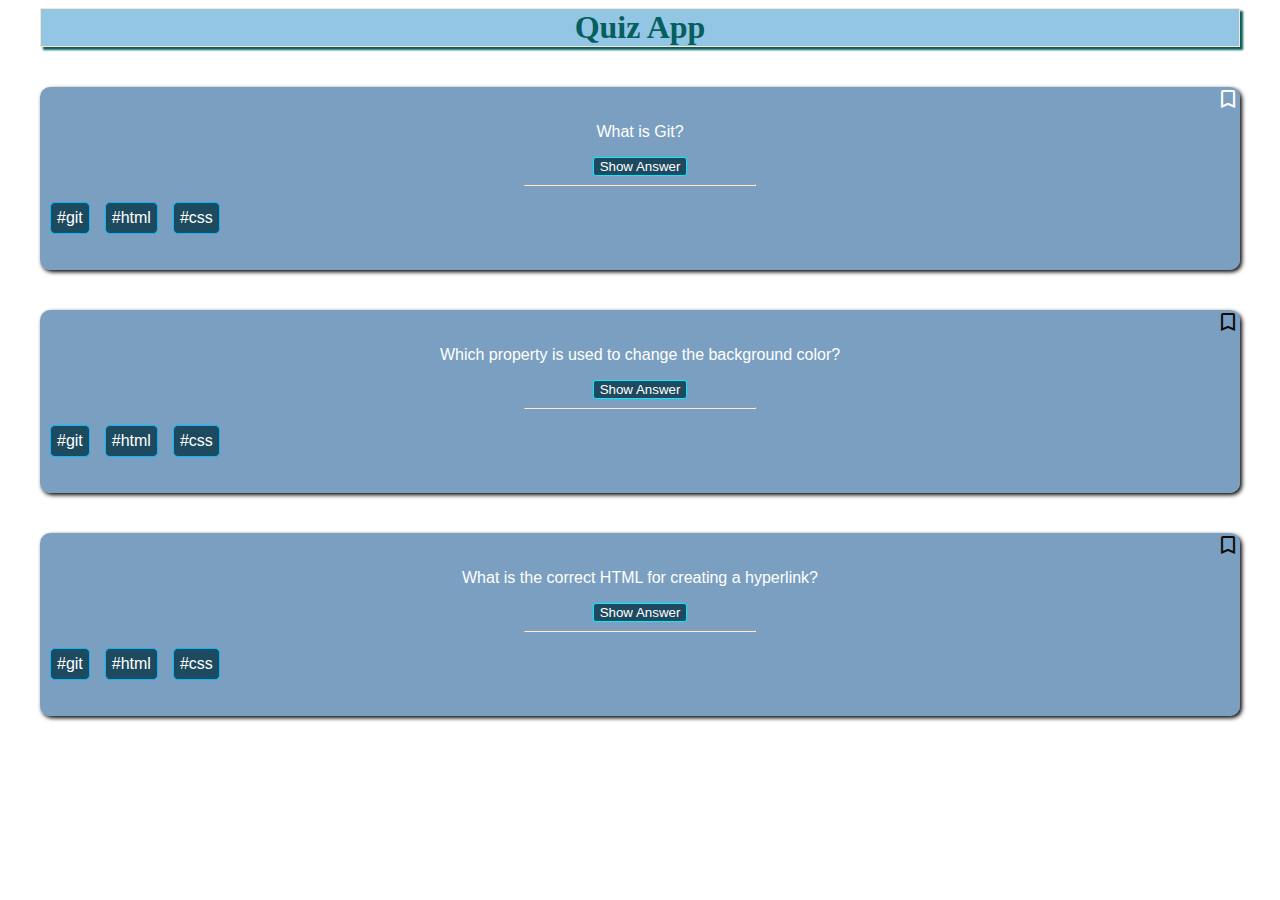
==== index.html @ db873ea4 "Edited the title and css class" ====
<!DOCTYPE html>
<html lang="en">
  <head>
    <meta charset="UTF-8" />
    <meta name="viewport" content="width=device-width, initial-scale=1.0" />
    <title>Quiz App</title>
    <link rel="stylesheet" href="styles.css" />
    <link
      rel="stylesheet"
      href="https://fonts.googleapis.com/css2?family=Material+Symbols+Outlined:opsz,wght,FILL,GRAD@20..48,100..700,0..1,-50..200"
    />
  </head>
  <body>
    <header><h1>Quiz App</h1></header>
    <main>
      <section class="question">
        <span class="material-symbols-outlined"> bookmark </span>
        <p>What is Git?</p>
        <button>Show Answer</button>
        <hr />
        <ul class="tags">
          <li>#git</li>
          <li>#html</li>
          <li>#css</li>
        </ul>
      </section>

      <section class="question">
        <span class="material-symbols-outlined bookmarked"> bookmark </span>
        <p>Which property is used to change the background color?</p>
        <button>Show Answer</button>
        <hr />
        <ul class="tags">
          <li>#git</li>
          <li>#html</li>
          <li>#css</li>
        </ul>
      </section>
      <section class="question">
        <span class="material-symbols-outlined bookmarked"> bookmark </span>
        <p>What is the correct HTML for creating a hyperlink?</p>
        <button>Show Answer</button>
        <hr />
        <ul class="tags">
          <li>#git</li>
          <li>#html</li>
          <li>#css</li>
        </ul>
      </section>
    </main>
  </body>
</html>
---- styles.css ----
* {
  box-sizing: border-box;
}
h1 {
  background-color: rgb(147, 198, 228);
  text-align: center;
  max-width: 1200px;
  margin: auto;
  padding: 0;
  border: 1px solid bisque;
  box-shadow: 3px 3px 2px;
  color: rgb(6, 94, 94);
  margin-bottom: 40px;
}

main {
  max-width: 1200px;
  margin: auto;
  padding: 0;
}
/**............Start styling sections..........*/
.question {
  color: rgb(255, 255, 255);
  position: relative;
  background-color: rgba(34, 94, 150, 0.596);
  text-align: center;
  padding: 20px;
  border-radius: 10px;
  box-shadow: 2px 2px 4px black;
  margin-bottom: 40px;
  font-family: "Franklin Gothic Medium", "Arial Narrow", Arial, sans-serif;
}
.tags {
  list-style-type: none;
  display: flex;
  gap: 15px;
  font-family: Arial, Helvetica, sans-serif;
  margin-left: -50px;
}

.tags li {
  background-color: rgb(29, 74, 95);
  border: 1px solid rgb(6, 184, 255);
  border-radius: 5px;
  padding: 6px;
}
.tags li:hover {
  border: 1px solid rgb(63, 219, 240);
  box-shadow: 1px 2px 3px rgb(12, 221, 248);
}

/**............End styling sections..........*/

/**............Start styling Buttons..........*/
button {
  background-color: rgb(29, 74, 95);
  border: 1px solid rgb(0, 238, 255);
  border-radius: 3px;
  color: white;
}
button:hover {
  background-color: white;
  color: rgb(29, 74, 95);
  border: 1px solid rgb(32, 238, 253);
}
hr {
  width: 20%;
}

.material-symbols-outlined {
  font-variation-settings: "FILL" 0, "wght" 400, "GRAD" 0, "opsz" 24;
  position: absolute;
  right: 0;
  top: 0;
  color: rgb(253, 253, 253);
}

.bookmarked {
  color: rgb(12, 12, 12);
}
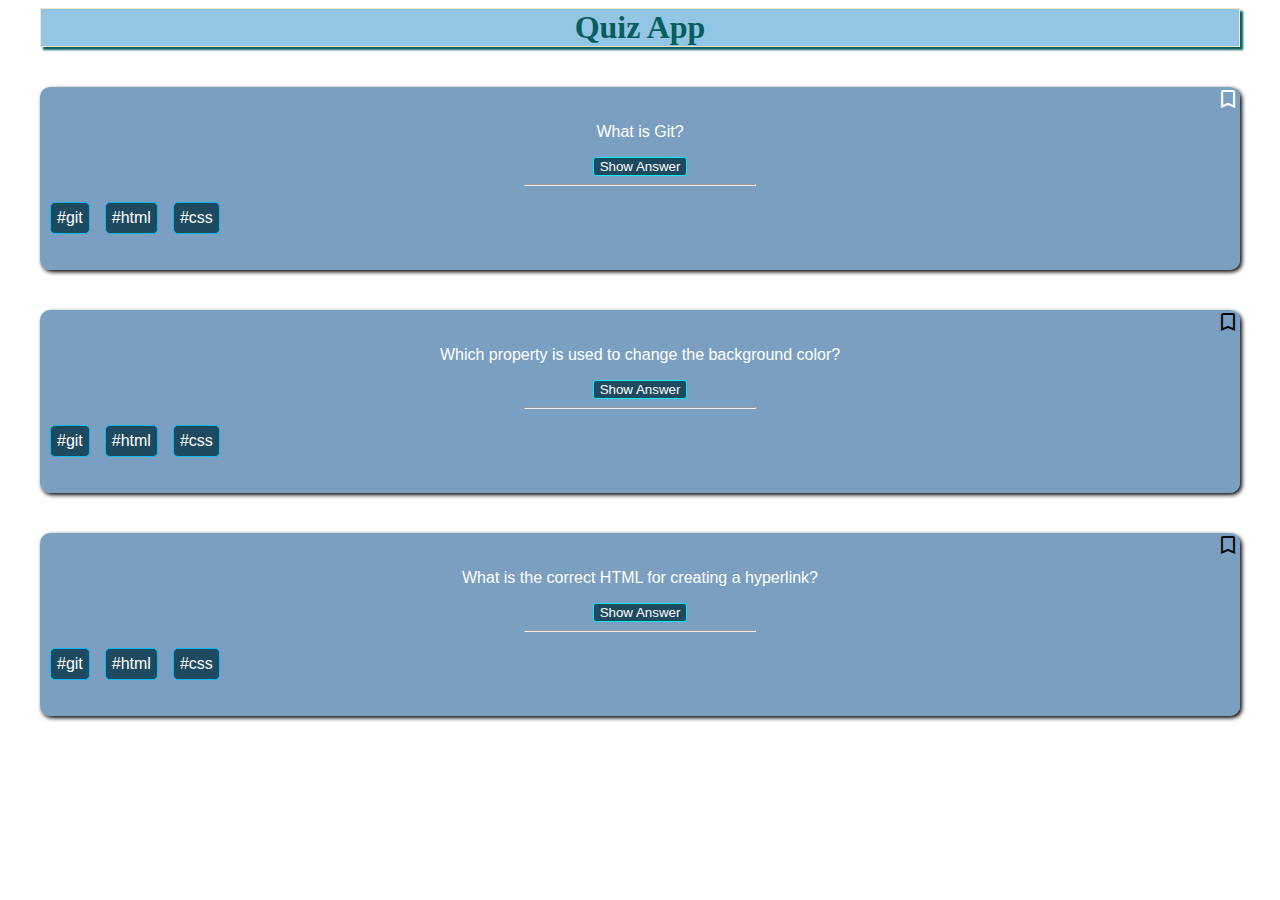
==== commit d091d6cd: "Merge branch 'main' into question-cards" ====
--- a/index.html
+++ b/index.html
@@ -24,7 +24,6 @@
           <li>#css</li>
         </ul>
       </section>
-
       <section class="question">
         <span class="material-symbols-outlined bookmarked"> bookmark </span>
         <p>Which property is used to change the background color?</p>
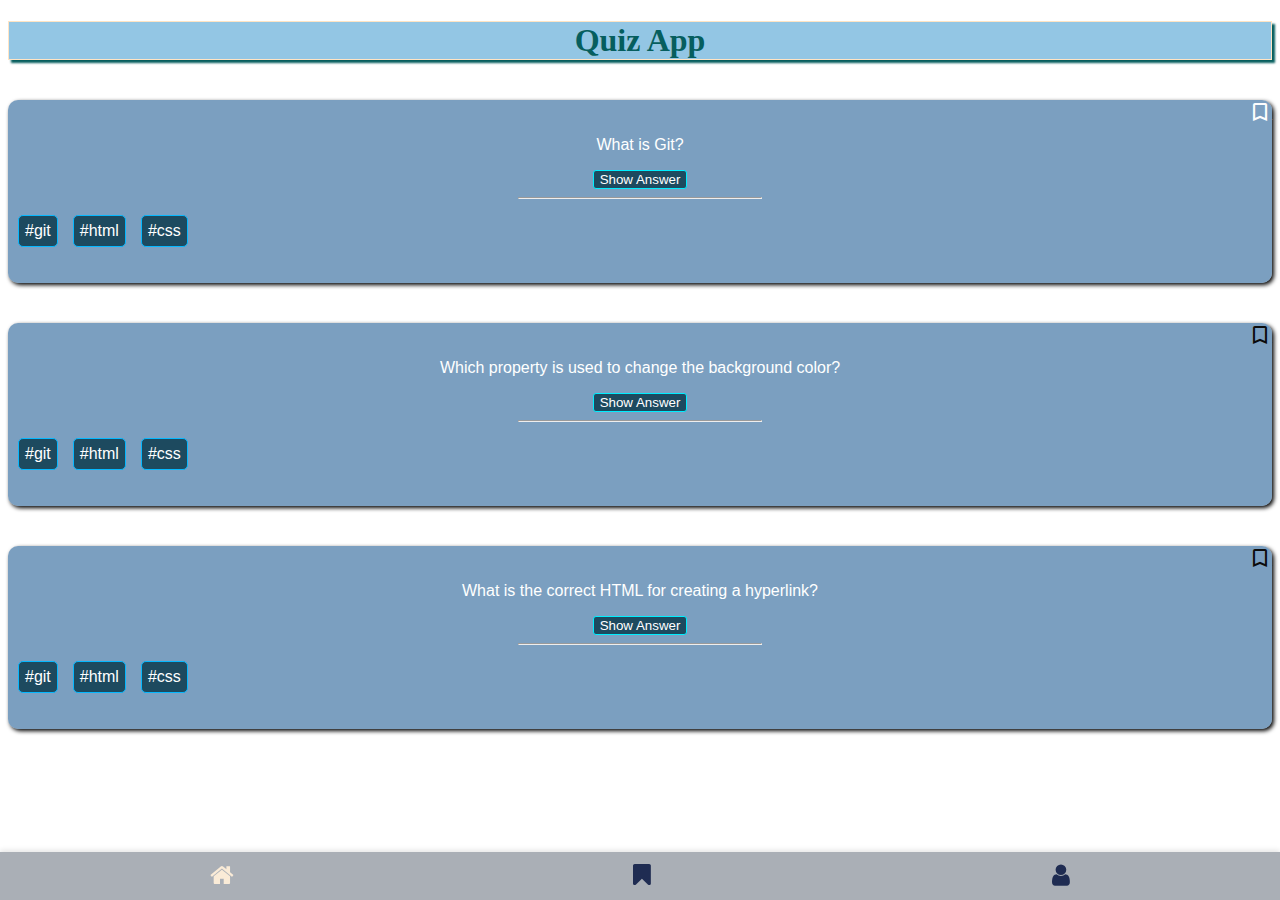
==== commit ed8be8e1: "Add anchot tags to nav and styling" ====
--- a/index.html
+++ b/index.html
@@ -3,49 +3,62 @@
   <head>
     <meta charset="UTF-8" />
     <meta name="viewport" content="width=device-width, initial-scale=1.0" />
-    <title>Quiz App</title>
+    <title>Document</title>
     <link rel="stylesheet" href="styles.css" />
+    <link rel="stylesheet" href="styles.css" />
+
     <link
       rel="stylesheet"
       href="https://fonts.googleapis.com/css2?family=Material+Symbols+Outlined:opsz,wght,FILL,GRAD@20..48,100..700,0..1,-50..200"
     />
+    <link
+      rel="stylesheet"
+      href="https://cdnjs.cloudflare.com/ajax/libs/font-awesome/4.7.0/css/font-awesome.min.css"
+    />
   </head>
   <body>
     <header><h1>Quiz App</h1></header>
-    <main>
-      <section class="question">
-        <span class="material-symbols-outlined"> bookmark </span>
-        <p>What is Git?</p>
-        <button>Show Answer</button>
-        <hr />
-        <ul class="tags">
-          <li>#git</li>
-          <li>#html</li>
-          <li>#css</li>
-        </ul>
-      </section>
-      <section class="question">
-        <span class="material-symbols-outlined bookmarked"> bookmark </span>
-        <p>Which property is used to change the background color?</p>
-        <button>Show Answer</button>
-        <hr />
-        <ul class="tags">
-          <li>#git</li>
-          <li>#html</li>
-          <li>#css</li>
-        </ul>
-      </section>
-      <section class="question">
-        <span class="material-symbols-outlined bookmarked"> bookmark </span>
-        <p>What is the correct HTML for creating a hyperlink?</p>
-        <button>Show Answer</button>
-        <hr />
-        <ul class="tags">
-          <li>#git</li>
-          <li>#html</li>
-          <li>#css</li>
-        </ul>
-      </section>
-    </main>
+
+    <section class="firstQ">
+      <span class="material-symbols-outlined"> bookmark </span>
+      <p>What is Git?</p>
+      <button>Show Answer</button>
+      <hr />
+      <ul class="tags">
+        <li>#git</li>
+        <li>#html</li>
+        <li>#css</li>
+      </ul>
+    </section>
+
+    <section class="secondQ">
+      <span class="material-symbols-outlined bookmarked"> bookmark </span>
+      <p>Which property is used to change the background color?</p>
+      <button>Show Answer</button>
+      <hr />
+      <ul class="tags">
+        <li>#git</li>
+        <li>#html</li>
+        <li>#css</li>
+      </ul>
+    </section>
+    <section class="thirdQ">
+      <span class="material-symbols-outlined bookmarked"> bookmark </span>
+      <p>What is the correct HTML for creating a hyperlink?</p>
+      <button>Show Answer</button>
+      <hr />
+      <ul class="tags">
+        <li>#git</li>
+        <li>#html</li>
+        <li>#css</li>
+      </ul>
+    </section>
+    <footer>
+      <nav class="footer-nav">
+        <a href="#"><i class="fa fa-home active"></i></a>
+        <a href="#"><i class="fa fa-bookmark"></i></a>
+        <a href="#"><i class="fa fa-user"></i></a>
+      </nav>
+    </footer>
   </body>
 </html>
--- a/styles.css
+++ b/styles.css
@@ -1,35 +1,31 @@
 * {
   box-sizing: border-box;
 }
+
 h1 {
   background-color: rgb(147, 198, 228);
   text-align: center;
-  max-width: 1200px;
-  margin: auto;
-  padding: 0;
+
   border: 1px solid bisque;
   box-shadow: 3px 3px 2px;
   color: rgb(6, 94, 94);
   margin-bottom: 40px;
 }
 
-main {
-  max-width: 1200px;
-  margin: auto;
-  padding: 0;
-}
 /**............Start styling sections..........*/
-.question {
+.firstQ {
   color: rgb(255, 255, 255);
   position: relative;
   background-color: rgba(34, 94, 150, 0.596);
   text-align: center;
   padding: 20px;
   border-radius: 10px;
+  border: 0px solid black;
   box-shadow: 2px 2px 4px black;
   margin-bottom: 40px;
   font-family: "Franklin Gothic Medium", "Arial Narrow", Arial, sans-serif;
 }
+
 .tags {
   list-style-type: none;
   display: flex;
@@ -47,6 +43,30 @@
 .tags li:hover {
   border: 1px solid rgb(63, 219, 240);
   box-shadow: 1px 2px 3px rgb(12, 221, 248);
+}
+.secondQ {
+  position: relative;
+  background-color: rgba(34, 94, 150, 0.596);
+  color: rgb(255, 255, 255);
+  text-align: center;
+  padding: 20px;
+  border-radius: 10px;
+  border: 0px solid black;
+  box-shadow: 2px 2px 4px black;
+  margin-bottom: 40px;
+  font-family: "Franklin Gothic Medium", "Arial Narrow", Arial, sans-serif;
+}
+.thirdQ {
+  color: rgb(255, 255, 255);
+  position: relative;
+  background-color: rgba(34, 94, 150, 0.596);
+  text-align: center;
+  padding: 20px;
+  border-radius: 10px;
+  border: 0px solid black;
+  box-shadow: 2px 2px 4px black;
+  margin-bottom: 40px;
+  font-family: "Franklin Gothic Medium", "Arial Narrow", Arial, sans-serif;
 }
 
 /**............End styling sections..........*/
@@ -78,3 +98,26 @@
 .bookmarked {
   color: rgb(12, 12, 12);
 }
+
+/*....Styling footer....... */
+.footer-nav {
+  position: fixed;
+  bottom: 0;
+  left: 0;
+  background-color: #2d3a4b67;
+  box-shadow: 0px -2px 5px rgba(0, 0, 0, 0.1);
+  padding: 10px;
+  width: 100%;
+  display: flex;
+  justify-content: space-around;
+  font-size: 25px;
+}
+.fa {
+  color: rgb(31, 44, 82);
+}
+.active {
+  color: antiquewhite;
+}
+.fa:hover {
+  color: aliceblue;
+}
--- a/styles.css
+++ b/styles.css
@@ -1,35 +1,31 @@
 * {
   box-sizing: border-box;
 }
+
 h1 {
   background-color: rgb(147, 198, 228);
   text-align: center;
-  max-width: 1200px;
-  margin: auto;
-  padding: 0;
+
   border: 1px solid bisque;
   box-shadow: 3px 3px 2px;
   color: rgb(6, 94, 94);
   margin-bottom: 40px;
 }
 
-main {
-  max-width: 1200px;
-  margin: auto;
-  padding: 0;
-}
 /**............Start styling sections..........*/
-.question {
+.firstQ {
   color: rgb(255, 255, 255);
   position: relative;
   background-color: rgba(34, 94, 150, 0.596);
   text-align: center;
   padding: 20px;
   border-radius: 10px;
+  border: 0px solid black;
   box-shadow: 2px 2px 4px black;
   margin-bottom: 40px;
   font-family: "Franklin Gothic Medium", "Arial Narrow", Arial, sans-serif;
 }
+
 .tags {
   list-style-type: none;
   display: flex;
@@ -47,6 +43,30 @@
 .tags li:hover {
   border: 1px solid rgb(63, 219, 240);
   box-shadow: 1px 2px 3px rgb(12, 221, 248);
+}
+.secondQ {
+  position: relative;
+  background-color: rgba(34, 94, 150, 0.596);
+  color: rgb(255, 255, 255);
+  text-align: center;
+  padding: 20px;
+  border-radius: 10px;
+  border: 0px solid black;
+  box-shadow: 2px 2px 4px black;
+  margin-bottom: 40px;
+  font-family: "Franklin Gothic Medium", "Arial Narrow", Arial, sans-serif;
+}
+.thirdQ {
+  color: rgb(255, 255, 255);
+  position: relative;
+  background-color: rgba(34, 94, 150, 0.596);
+  text-align: center;
+  padding: 20px;
+  border-radius: 10px;
+  border: 0px solid black;
+  box-shadow: 2px 2px 4px black;
+  margin-bottom: 40px;
+  font-family: "Franklin Gothic Medium", "Arial Narrow", Arial, sans-serif;
 }
 
 /**............End styling sections..........*/
@@ -78,3 +98,26 @@
 .bookmarked {
   color: rgb(12, 12, 12);
 }
+
+/*....Styling footer....... */
+.footer-nav {
+  position: fixed;
+  bottom: 0;
+  left: 0;
+  background-color: #2d3a4b67;
+  box-shadow: 0px -2px 5px rgba(0, 0, 0, 0.1);
+  padding: 10px;
+  width: 100%;
+  display: flex;
+  justify-content: space-around;
+  font-size: 25px;
+}
+.fa {
+  color: rgb(31, 44, 82);
+}
+.active {
+  color: antiquewhite;
+}
+.fa:hover {
+  color: aliceblue;
+}
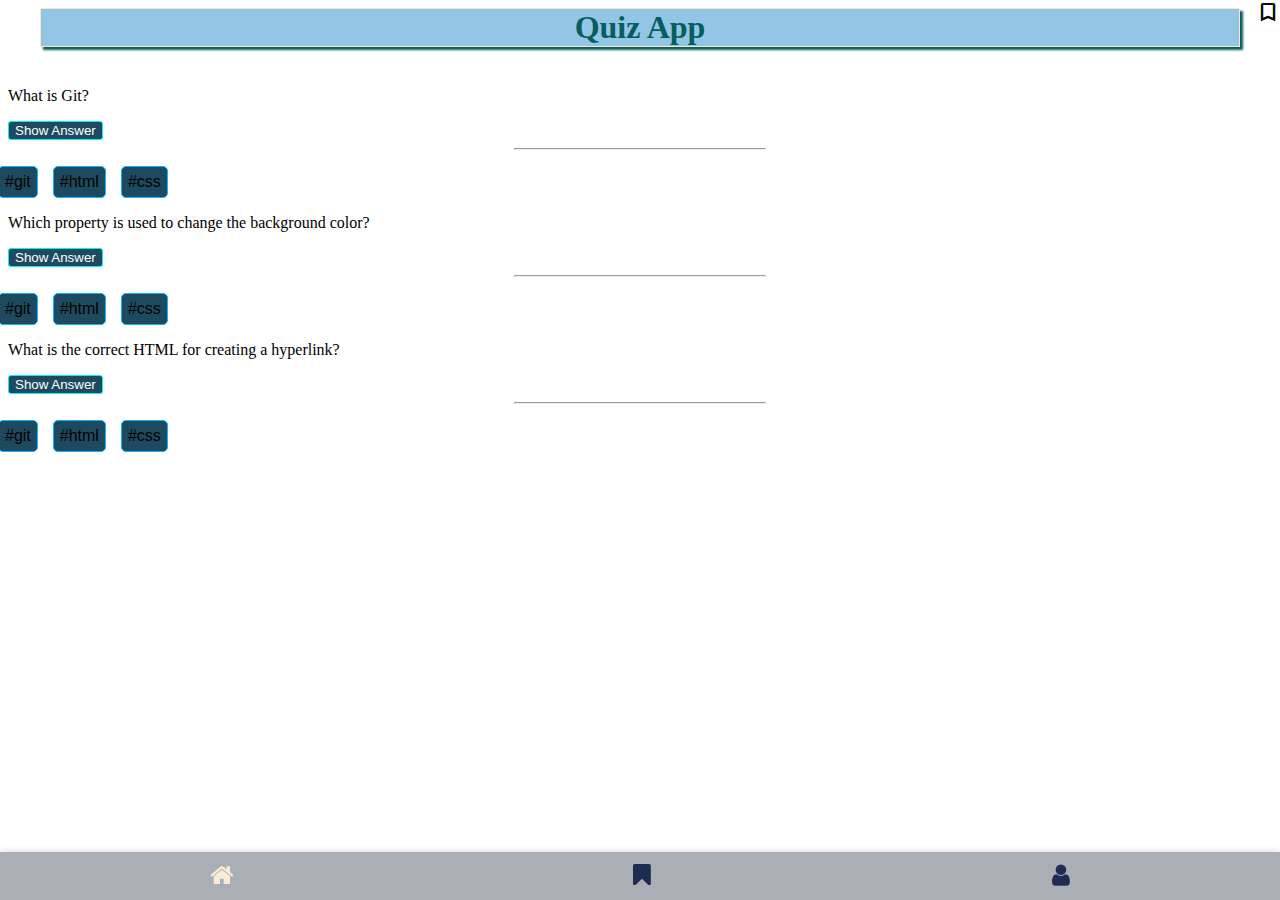
==== commit 62c9c345: "Merge branch 'main' into nav" ====
--- a/index.html
+++ b/index.html
@@ -3,10 +3,8 @@
   <head>
     <meta charset="UTF-8" />
     <meta name="viewport" content="width=device-width, initial-scale=1.0" />
-    <title>Document</title>
+    <title>Quiz App</title>
     <link rel="stylesheet" href="styles.css" />
-    <link rel="stylesheet" href="styles.css" />
-
     <link
       rel="stylesheet"
       href="https://fonts.googleapis.com/css2?family=Material+Symbols+Outlined:opsz,wght,FILL,GRAD@20..48,100..700,0..1,-50..200"
@@ -18,7 +16,7 @@
   </head>
   <body>
     <header><h1>Quiz App</h1></header>
-
+    <main>
     <section class="firstQ">
       <span class="material-symbols-outlined"> bookmark </span>
       <p>What is Git?</p>
@@ -30,7 +28,6 @@
         <li>#css</li>
       </ul>
     </section>
-
     <section class="secondQ">
       <span class="material-symbols-outlined bookmarked"> bookmark </span>
       <p>Which property is used to change the background color?</p>
@@ -53,6 +50,7 @@
         <li>#css</li>
       </ul>
     </section>
+      </main>
     <footer>
       <nav class="footer-nav">
         <a href="#"><i class="fa fa-home active"></i></a>
--- a/styles.css
+++ b/styles.css
@@ -5,7 +5,9 @@
 h1 {
   background-color: rgb(147, 198, 228);
   text-align: center;
-
+  max-width: 1200px;
+  margin: auto;
+  padding: 0;
   border: 1px solid bisque;
   box-shadow: 3px 3px 2px;
   color: rgb(6, 94, 94);
@@ -13,19 +15,17 @@
 }
 
 /**............Start styling sections..........*/
-.firstQ {
+.question {
   color: rgb(255, 255, 255);
   position: relative;
   background-color: rgba(34, 94, 150, 0.596);
   text-align: center;
   padding: 20px;
   border-radius: 10px;
-  border: 0px solid black;
   box-shadow: 2px 2px 4px black;
   margin-bottom: 40px;
   font-family: "Franklin Gothic Medium", "Arial Narrow", Arial, sans-serif;
 }
-
 .tags {
   list-style-type: none;
   display: flex;
@@ -43,30 +43,6 @@
 .tags li:hover {
   border: 1px solid rgb(63, 219, 240);
   box-shadow: 1px 2px 3px rgb(12, 221, 248);
-}
-.secondQ {
-  position: relative;
-  background-color: rgba(34, 94, 150, 0.596);
-  color: rgb(255, 255, 255);
-  text-align: center;
-  padding: 20px;
-  border-radius: 10px;
-  border: 0px solid black;
-  box-shadow: 2px 2px 4px black;
-  margin-bottom: 40px;
-  font-family: "Franklin Gothic Medium", "Arial Narrow", Arial, sans-serif;
-}
-.thirdQ {
-  color: rgb(255, 255, 255);
-  position: relative;
-  background-color: rgba(34, 94, 150, 0.596);
-  text-align: center;
-  padding: 20px;
-  border-radius: 10px;
-  border: 0px solid black;
-  box-shadow: 2px 2px 4px black;
-  margin-bottom: 40px;
-  font-family: "Franklin Gothic Medium", "Arial Narrow", Arial, sans-serif;
 }
 
 /**............End styling sections..........*/
@@ -121,3 +97,4 @@
 .fa:hover {
   color: aliceblue;
 }
+
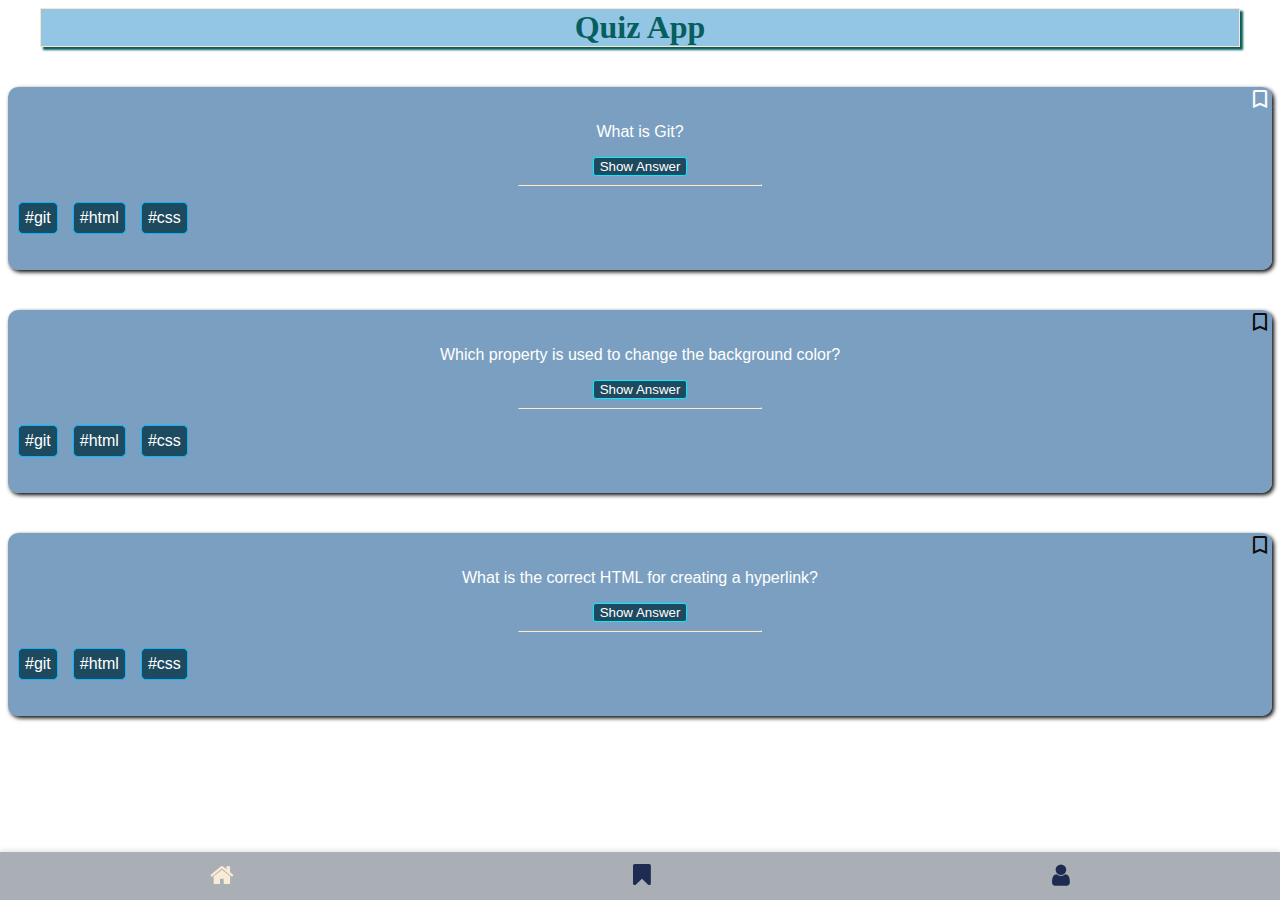
==== commit f872f4fe: "Update class name" ====
--- a/index.html
+++ b/index.html
@@ -17,40 +17,40 @@
   <body>
     <header><h1>Quiz App</h1></header>
     <main>
-    <section class="firstQ">
-      <span class="material-symbols-outlined"> bookmark </span>
-      <p>What is Git?</p>
-      <button>Show Answer</button>
-      <hr />
-      <ul class="tags">
-        <li>#git</li>
-        <li>#html</li>
-        <li>#css</li>
-      </ul>
-    </section>
-    <section class="secondQ">
-      <span class="material-symbols-outlined bookmarked"> bookmark </span>
-      <p>Which property is used to change the background color?</p>
-      <button>Show Answer</button>
-      <hr />
-      <ul class="tags">
-        <li>#git</li>
-        <li>#html</li>
-        <li>#css</li>
-      </ul>
-    </section>
-    <section class="thirdQ">
-      <span class="material-symbols-outlined bookmarked"> bookmark </span>
-      <p>What is the correct HTML for creating a hyperlink?</p>
-      <button>Show Answer</button>
-      <hr />
-      <ul class="tags">
-        <li>#git</li>
-        <li>#html</li>
-        <li>#css</li>
-      </ul>
-    </section>
-      </main>
+      <section class="question">
+        <span class="material-symbols-outlined"> bookmark </span>
+        <p>What is Git?</p>
+        <button>Show Answer</button>
+        <hr />
+        <ul class="tags">
+          <li>#git</li>
+          <li>#html</li>
+          <li>#css</li>
+        </ul>
+      </section>
+      <section class="question">
+        <span class="material-symbols-outlined bookmarked"> bookmark </span>
+        <p>Which property is used to change the background color?</p>
+        <button>Show Answer</button>
+        <hr />
+        <ul class="tags">
+          <li>#git</li>
+          <li>#html</li>
+          <li>#css</li>
+        </ul>
+      </section>
+      <section class="question">
+        <span class="material-symbols-outlined bookmarked"> bookmark </span>
+        <p>What is the correct HTML for creating a hyperlink?</p>
+        <button>Show Answer</button>
+        <hr />
+        <ul class="tags">
+          <li>#git</li>
+          <li>#html</li>
+          <li>#css</li>
+        </ul>
+      </section>
+    </main>
     <footer>
       <nav class="footer-nav">
         <a href="#"><i class="fa fa-home active"></i></a>
